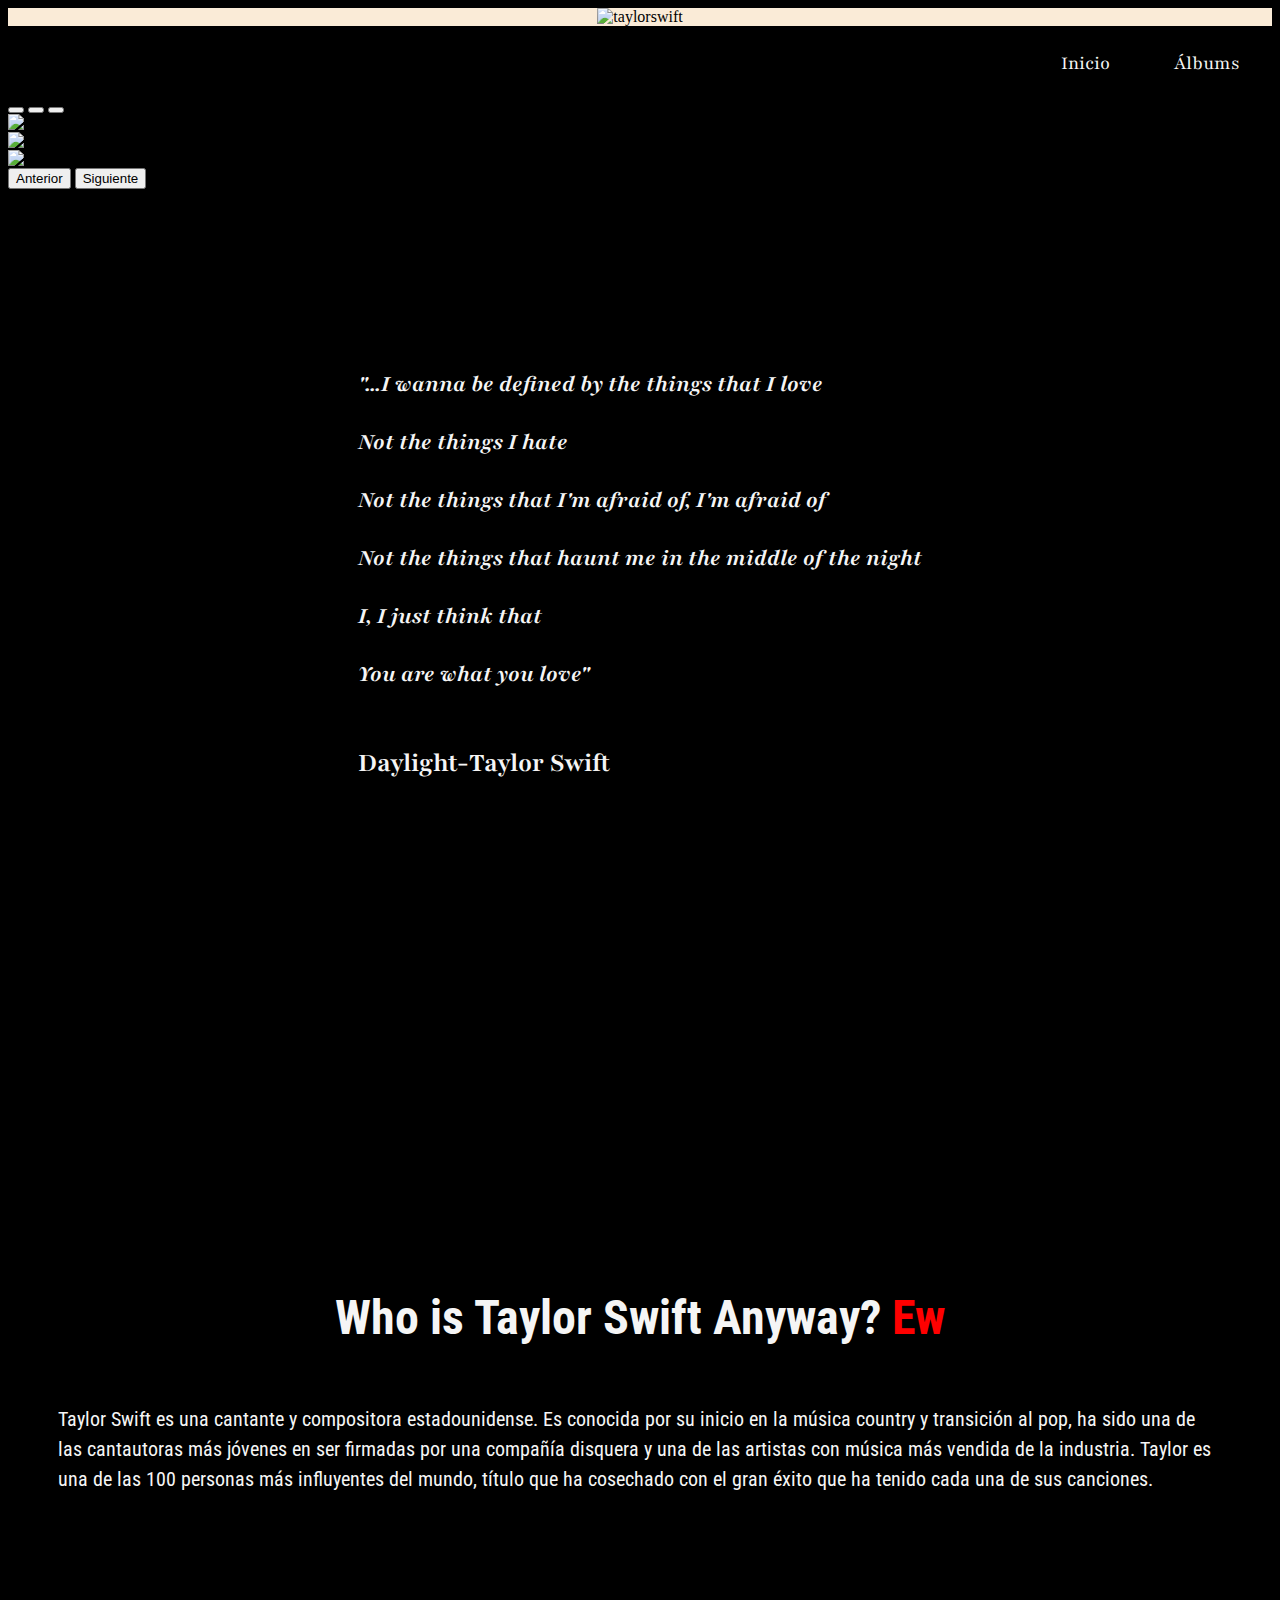
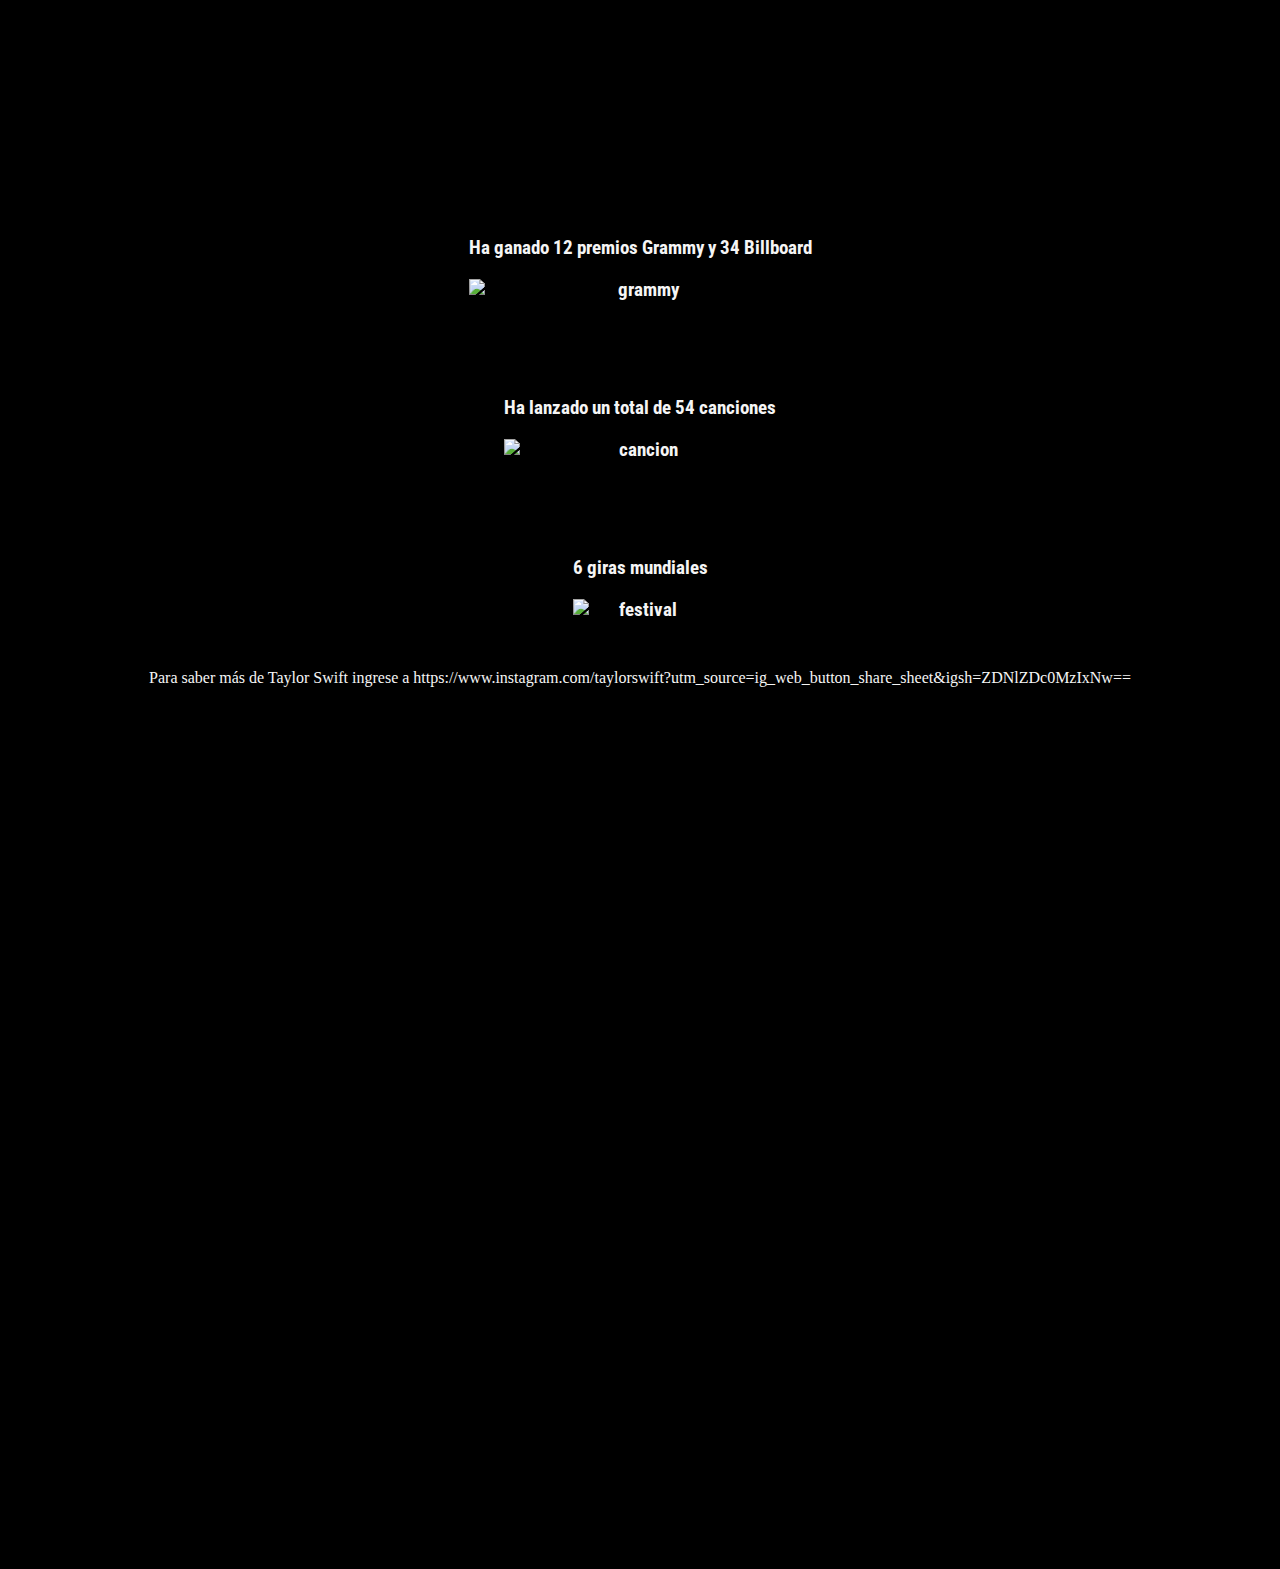
==== index.html @ cd856719 "Add files via upload" ====
<!DOCTYPE html>
<html lang="en">

<head>
  <meta charset="UTF-8">
  <meta name="viewport" content="width=device-width, initial-scale=1.0">
  <link rel="stylesheet" href="style.css">
  <link href="https://cdn.jsdelivr.net/npm/bootstrap@5.0.2/dist/css/bootstrap.min.css" rel="stylesheet"
    integrity="sha384-EVSTQN3/azprG1Anm3QDgpJLIm9Nao0Yz1ztcQTwFspd3yD65VohhpuuCOmLASjC" crossorigin="anonymous">
  <title>Document</title>
</head>

<body>
  <header>
    <div style="text-align: center;" class="c"> <!-- Los elementos dentro del div se centraron -->
      <img src="./imagenes/Taylor-Swift-Logo-20230.png" alt="taylorswift" width="30%">
      <!-- Se insertó una imagen para el encabezado -->
    </div>
  </header>
  <div class="b"> <!-- Barra de navegación -->
    <nav> <!-- Barra de navegación -->
      <div class="index"> <!-- índice -->
        <ul class="indexdos">
          <!-- Se agregó una clase con la finalidad de darle un estilo a los elementos dentro de ella -->
          <li><a href="index.html">Inicio</a></li>
          <li><a href="albumsts.html">Álbums</a></li>
        </ul>
      </div>
    </nav>
    <main> <!-- Aquí no hay nada, solo es para rellenar la página -->
      <div class="a container">
        <h1> </h1>
      </div>
      <div id="carouselExampleIndicators" class="carousel slide" data-bs-ride="carousel">
        <!-- Se insertó el código de un carrusel de imágenes directamente de boostra -->
        <div class="carousel-indicators">
          <button type="button" data-bs-target="#carouselExampleIndicators" data-bs-slide-to="0" class="active"
            aria-current="true" aria-label="Slide 1"></button>
          <button type="button" data-bs-target="#carouselExampleIndicators" data-bs-slide-to="1"
            aria-label="Slide 2"></button>
          <button type="button" data-bs-target="#carouselExampleIndicators" data-bs-slide-to="2"
            aria-label="Slide 3"></button>
        </div>
        <div class="carousel-inner"> <!-- Aquí empizan las imágenes -->
          <div class="carousel-item active">
            <img src="./imagenes/tay1.jpg" class="d-block w-100" alt="tay1">
          </div>
          <div class="carousel-item">
            <img src="./imagenes/tay2.jpg" class="d-block w-100" alt="tay2">
          </div>
          <div class="carousel-item">
            <img src="./imagenes/tay3.jpg" class="d-block w-100" alt="tay3">
          </div>
        </div>
        <button class="carousel-control-prev" type="button" data-bs-target="#carouselExampleIndicators"
          data-bs-slide="prev">
          <span class="carousel-control-prev-icon" aria-hidden="true"></span>
          <span class="visually-hidden">Anterior</span>
        </button>
        <button class="carousel-control-next" type="button" data-bs-target="#carouselExampleIndicators"
          data-bs-slide="next">
          <span class="carousel-control-next-icon" aria-hidden="true"></span>
          <span class="visually-hidden">Siguiente</span>
        </button>
      </div>
      <div></div>
      <div class="container-fluid p-0"> <!-- El div funciona para hacer una grilla -->
        <div class="row">
          <div class="col-6 p-0">
            <div class="alpha"> <!-- En este espacio se hace otro div para un mensaje inicial -->
              <div class="backgroundlover"></div>
              <h2>
                "...I wanna be defined by the things that I love
                <br><br>
                Not the things I hate
                <br><br>
                Not the things that I'm afraid of, I'm afraid of
                <br><br>
                Not the things that haunt me in the middle of the night
                <br><br>
                I, I just think that
                <br><br>
                You are what you love"
                <br><br>
                <div class="daylight">
                  <h3>Daylight-Taylor Swift<h3>
                </div>
              </h2>
            </div>
          </div>
          <div class="col-6 p-0">
            <div class="alpha">
              <div class="tittle">
                <h3>Who is Taylor Swift Anyway? <span style="color: red;">Ew</span></h3>
                <p>
                  Taylor Swift es una cantante y compositora estadounidense. Es conocida por su inicio en la música country
                  y transición al pop, ha sido una de las cantautoras más jóvenes en ser firmadas por una compañía disquera
                  y una de las artistas con música más vendida de la industria. Taylor es una de las 100 personas más
                  influyentes del mundo, título que ha cosechado con el gran éxito que ha tenido cada una de sus canciones.
                </p>
              </div>
            </div>
          </div>
        </div>
        <div class="row">
          <div class="col-4">
            <h3>
              Ha ganado 12 premios Grammy y 34 Billboard
              <img src="./imagenes/tocadiscos.png" alt="grammy">
            </h3>
          </div>
          <div class="col-4">
            <h3>
              Ha lanzado un total de 54 canciones
              <img src="./imagenes/cancion-de-amor.png" alt="cancion">
            </h3>
          </div>
          <div class="col-4">
            <h3>
              6 giras mundiales
              <img src="./imagenes/festival.png" alt="festival">
            </h3>
          </div>
        </div>
      </div>
    </main>
  </div>
  <footer>Para saber más de Taylor Swift ingrese a <a href="https://www.instagram.com/taylorswift?utm_source=ig_web_button_share_sheet&igsh=ZDNlZDc0MzIxNw==">https://www.instagram.com/taylorswift?utm_source=ig_web_button_share_sheet&igsh=ZDNlZDc0MzIxNw==</a></footer> <!-- Pie de página -->
  <script src="https://cdn.jsdelivr.net/npm/bootstrap@5.3.0-alpha1/dist/js/bootstrap.bundle.min.js"
    integrity="sha384-w76AqPfDkMBDXo30jS1Sgez6pr3x5MlQ1ZAGC+nuZB+EYdgRZgiwxhTBTkF7CXvN"
    crossorigin="anonymous"></script>
</body>

</html>
---- style.css ----
@import url('https://fonts.googleapis.com/css2?family=Playfair:ital,opsz,wght@0,5..1200,300..900;1,5..1200,300..900&display=swap'); /* Se importa una fuente de google */
@import url('https://fonts.googleapis.com/css2?family=Open+Sans:ital,wght@0,300..800;1,300..800&display=swap');
@import url('https://fonts.googleapis.com/css2?family=Roboto+Condensed:ital,wght@0,100..900;1,100..900&display=swap');

main{
    flex: 1;
}

html, body{
   height: 100%; 
   flex-direction: column;
}

ul{ /* Se da formato a loes elementos dentro de la lista */
    display: flex;
    flex-direction: row; /* Ordena los elementos uno a lado de otro de forma horizontal */
    justify-content: right;
    color: white; /* Color de fuente */
    list-style: none; /* Se quitan las viñetas circulares con el 'none' */
    font-family: "Playfair", serif; /* Se implementa la fuenta importada de google */
    font-size: 20px; /* Se define el tamaño de letra */
    a{ /* Personalización de los estilos para los links (AQUÍ SE QUITA EL SUBRAYADO, siempre revisar que caja está dentro de cual, si no no queda) */
        text-decoration: none; /* AQUÍ SE QUITA EL SUBRAYADO */
        color:whitesmoke; /* Color de fuente */
    }
}

.indexdos{ /* Es una clase de ul, me ayudó a dar el formato de color cuando el ratón se posiciona sobre el link */
    a:hover{ /* Acciones de cuando el ratón se posiciona sobre el link */
        color: palevioletred;
    }
    li{ /* Se define la separación o margen entre los elementos */
        margin: 0 2rem; /* Hay un espacio de margin-left y margin-right de 2rem, margin-top y margin-bottom de 0 */
        margin-top: 5px;
    }
}


.b{ /* Puso el color negro de fondo para el div b o la barra de navegación */
    background-color: black;
}

.a{/* Esta parte me ayuda a dar continuidad a la pantalla y que no se vea un espacio blanco :( */
    height: 1px;
    color: whitesmoke;
    display: flex;
}

.c{/* Da al encabezado un color beige */
    background-color: antiquewhite;
}

header{/* Pone la parte de header en negro */
    background-color: black;
    width: 100%;
}

body{
    background-color: black;
}

.alpha{
    height: 50rem;  
    display: flex;
    flex-direction: column;
    justify-content: center;
    align-items: center;
    font-family: "Playfair", serif ;
    position: relative;
    overflow: hidden;
    background-color: black;
    h2{
        color: whitesmoke;
        font-style: oblique
    }
    z-index: 2;
}

.daylight{
       font-style: normal; 
       z-index: 2;
}

.backgroundlover{
    background-image: url(./imagenes/erasloverback.jpg);
    width: 100%;
    background-position: center;
    background-size: cover;
    width: 50rem;
    height: 40rem;
    border-radius: 90px;
    position: absolute;
    z-index: -1;
    opacity: 0.6;
}

.tittle{
    font-family: "Roboto Condensed", sans-serif;
    font-size: 20px;
    line-height: 1.5;
    background-color: black;
    margin-left: 0px;
    margin-right:0x;
    height: auto;
    p{
        color: whitesmoke;
        font-size: 20px;
        margin: 50px;
    }
    h3{
        text-align: center;
        justify-content: center;
        color: whitesmoke;
        font-size: 3rem;
    }
}

.col-5{
    display: flex;
    justify-content: center;
    align-items: center;
    padding: 0;
    height: auto;
}

.col-4{
    display: flex;
    justify-content: center;
    align-items: center;
    text-align: center;
    height: auto;
    width: auto;
    background-color: black;
    font-family: "Roboto Condensed", sans-serif;
    h3{
        margin: 3rem;
        color:whitesmoke
    }
    img{
        display: block;
        margin: 0 auto;
        height: auto;
        margin-top: 20px;
    }
}

footer{
    background-color: black;
    color: whitesmoke;
    text-align: center;
    a{
        text-decoration: none;
        color: whitesmoke;
    }
    a:hover{
        color: pink;
    }
    height: 100%;
}
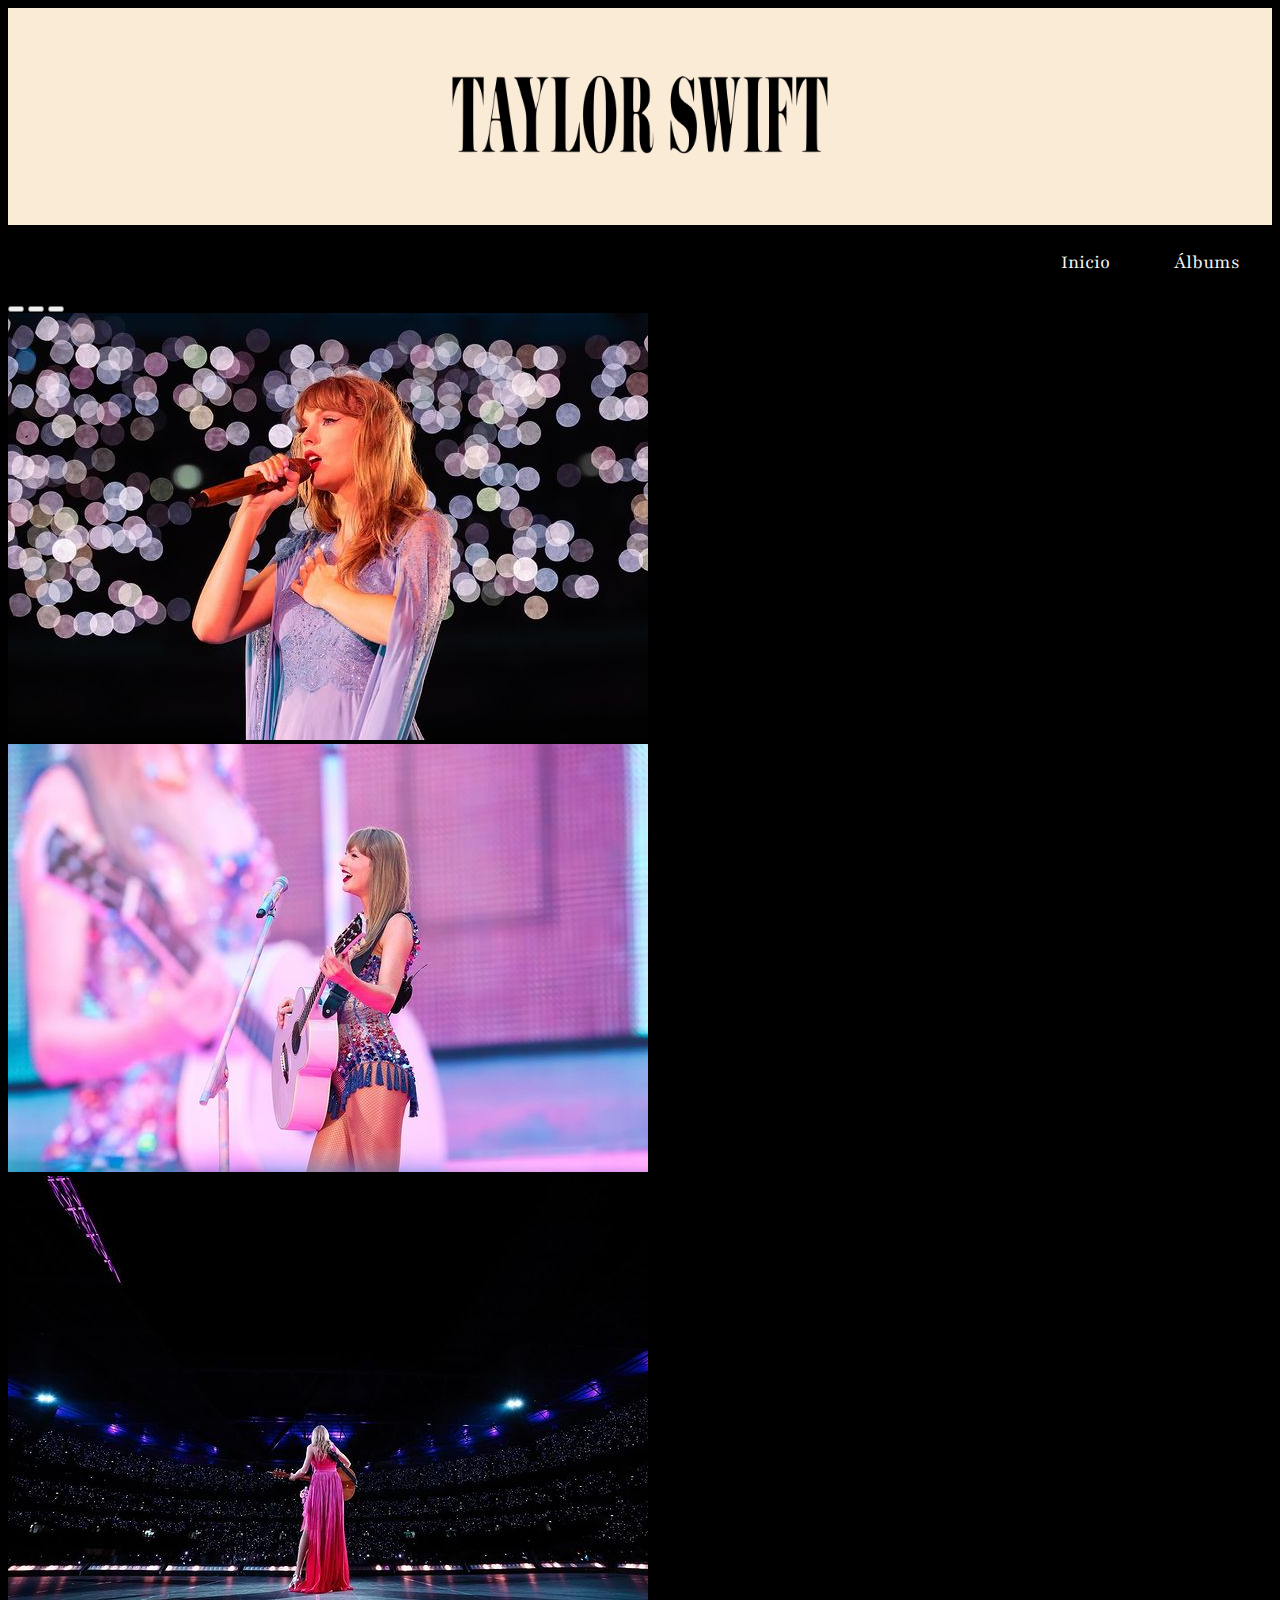
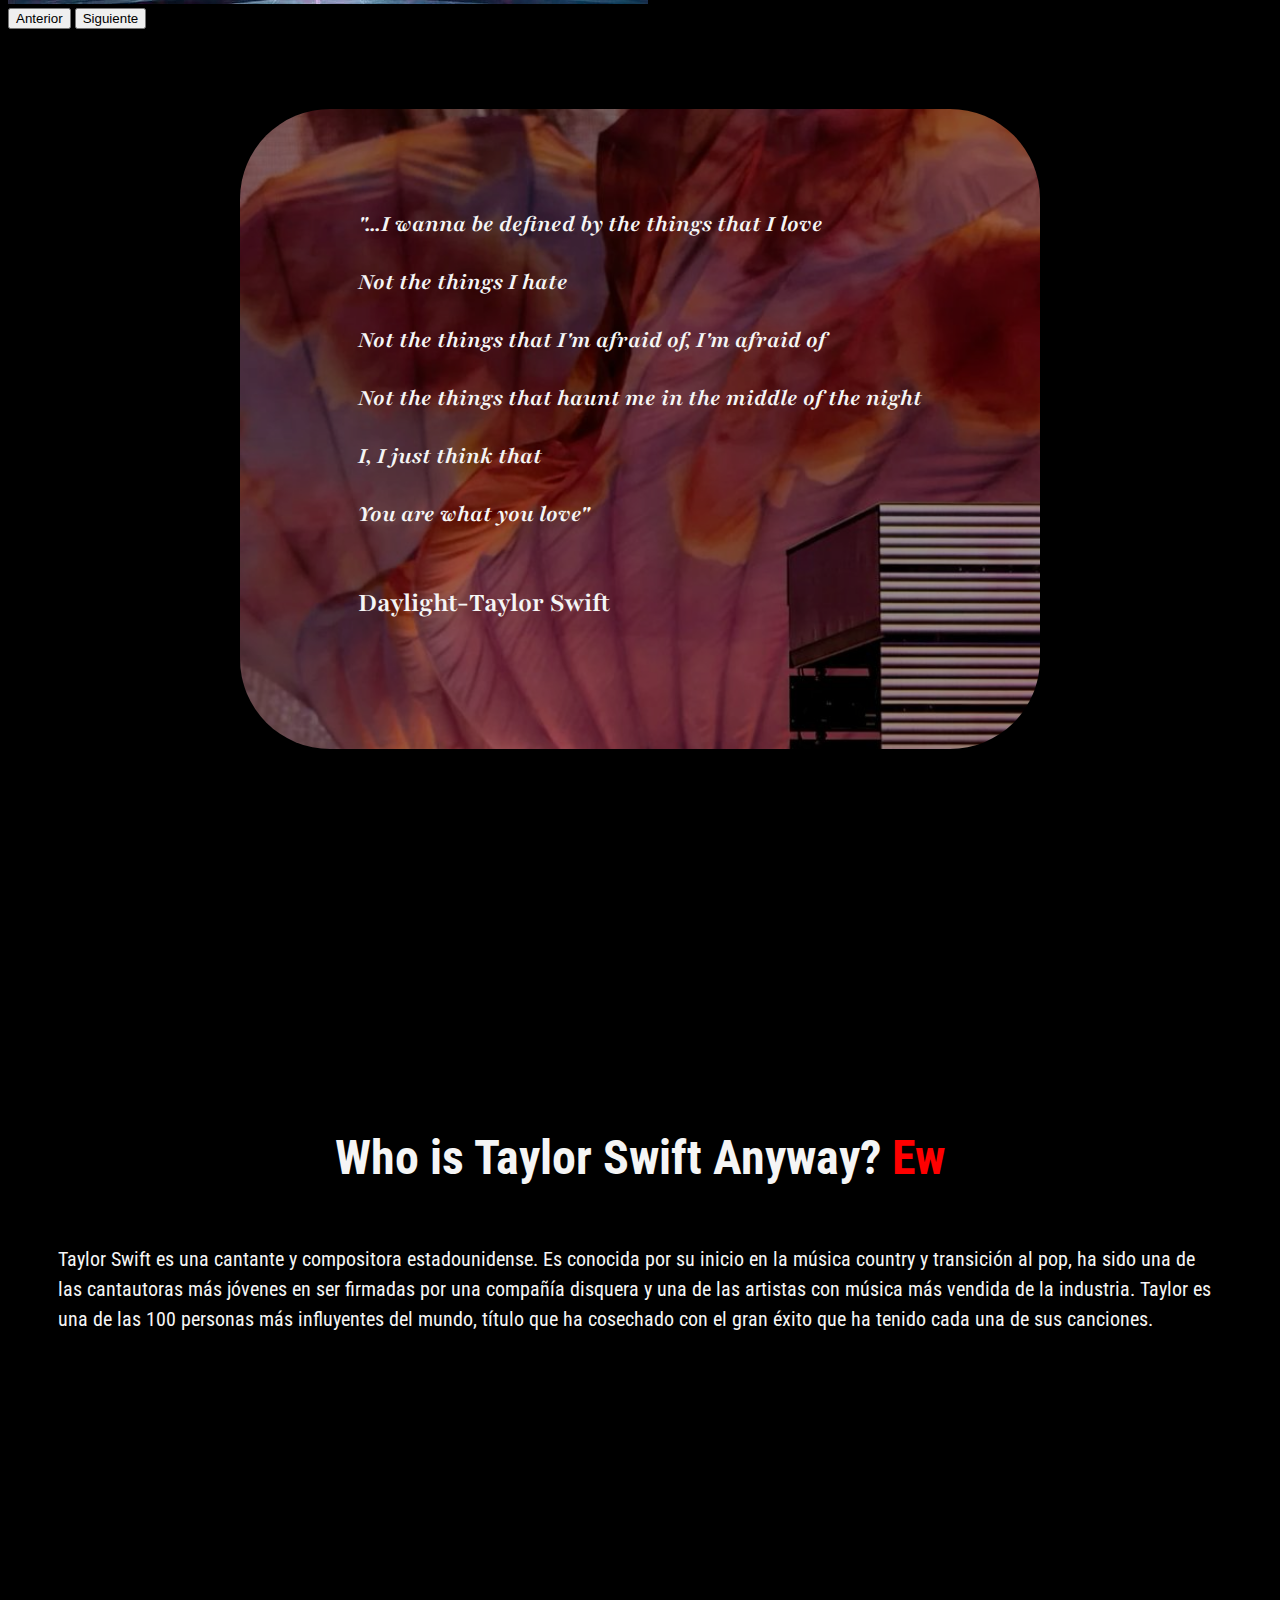
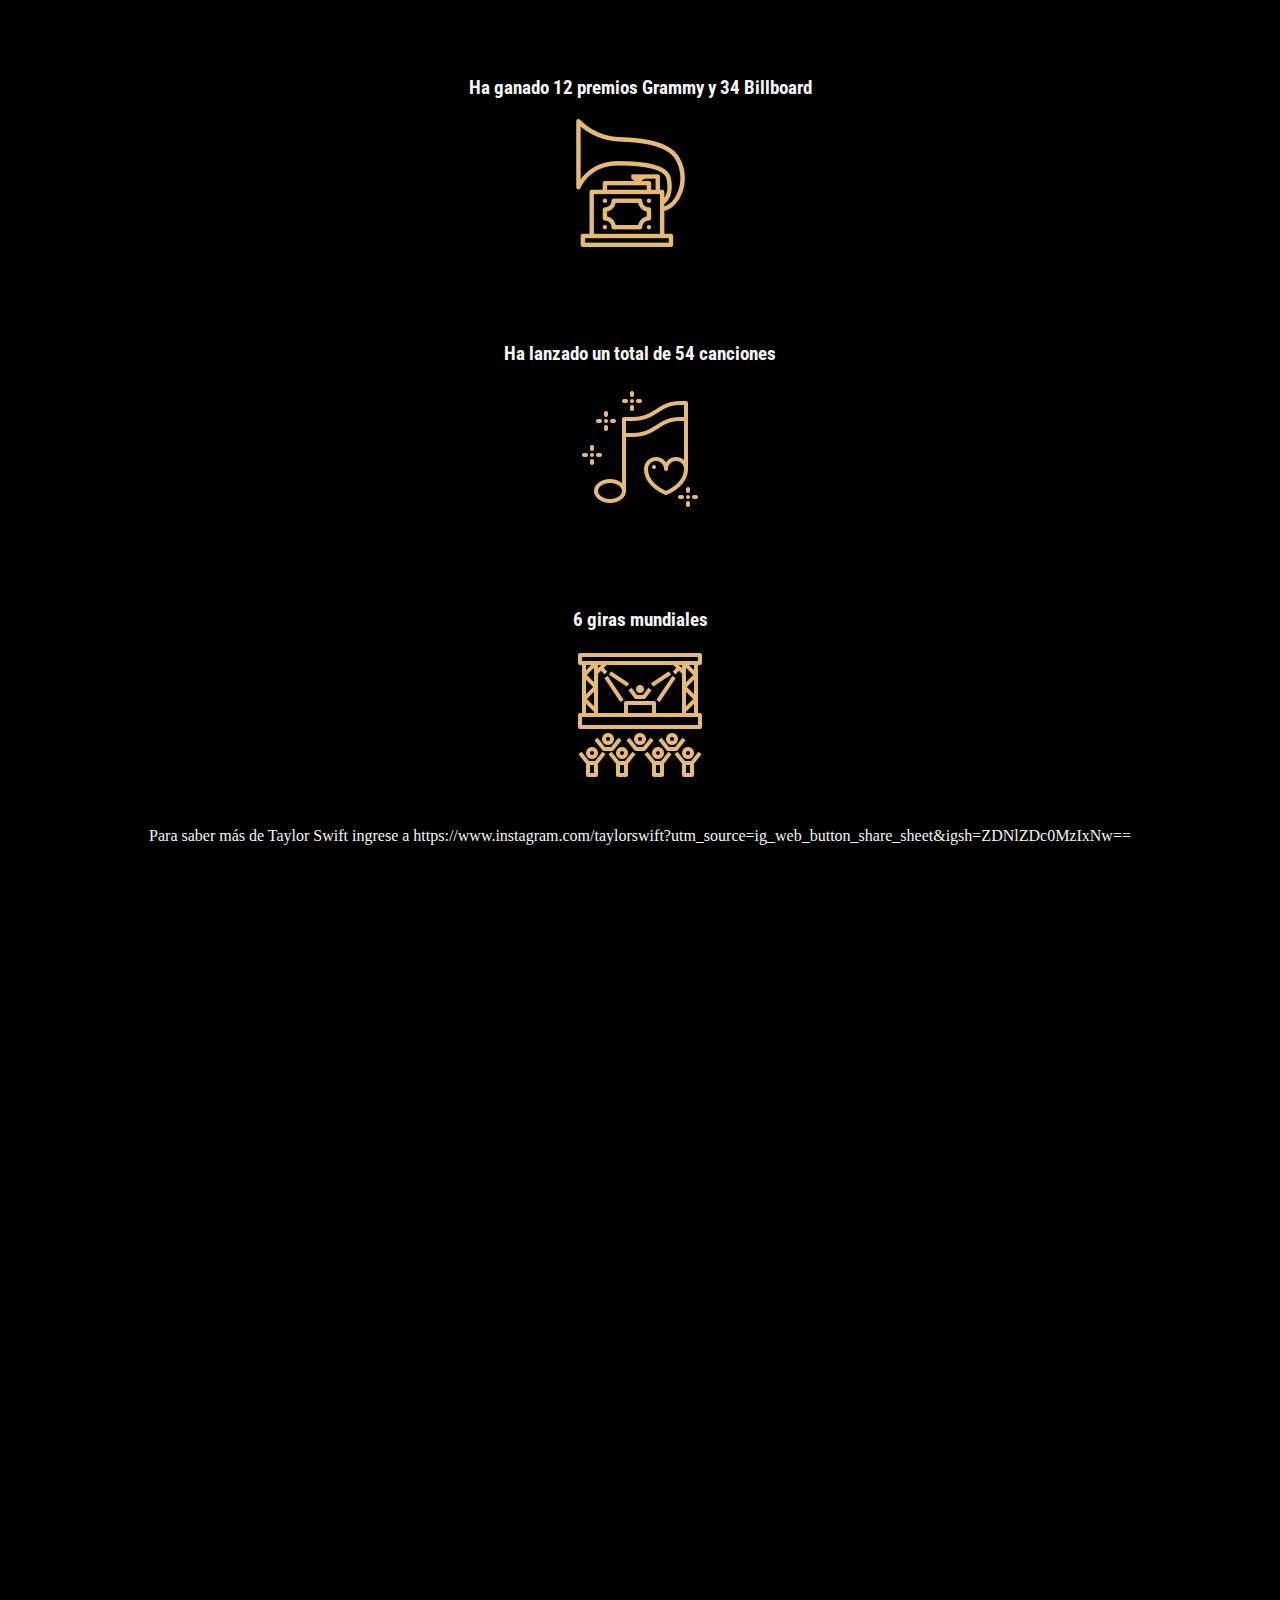
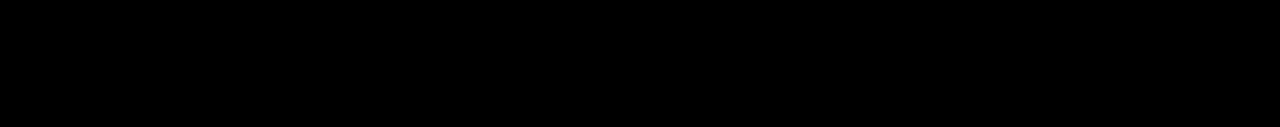
==== commit 29d047db: "Update index.html" ====
--- a/index.html
+++ b/index.html
@@ -13,7 +13,7 @@
 <body>
   <header>
     <div style="text-align: center;" class="c"> <!-- Los elementos dentro del div se centraron -->
-      <img src="./imagenes/Taylor-Swift-Logo-20230.png" alt="taylorswift" width="30%">
+      <img src="/imagenes/Taylor-Swift-Logo-20230.png" alt="taylorswift" width="30%">
       <!-- Se insertó una imagen para el encabezado -->
     </div>
   </header>
@@ -131,4 +131,4 @@
     crossorigin="anonymous"></script>
 </body>
 
-</html>+</html>
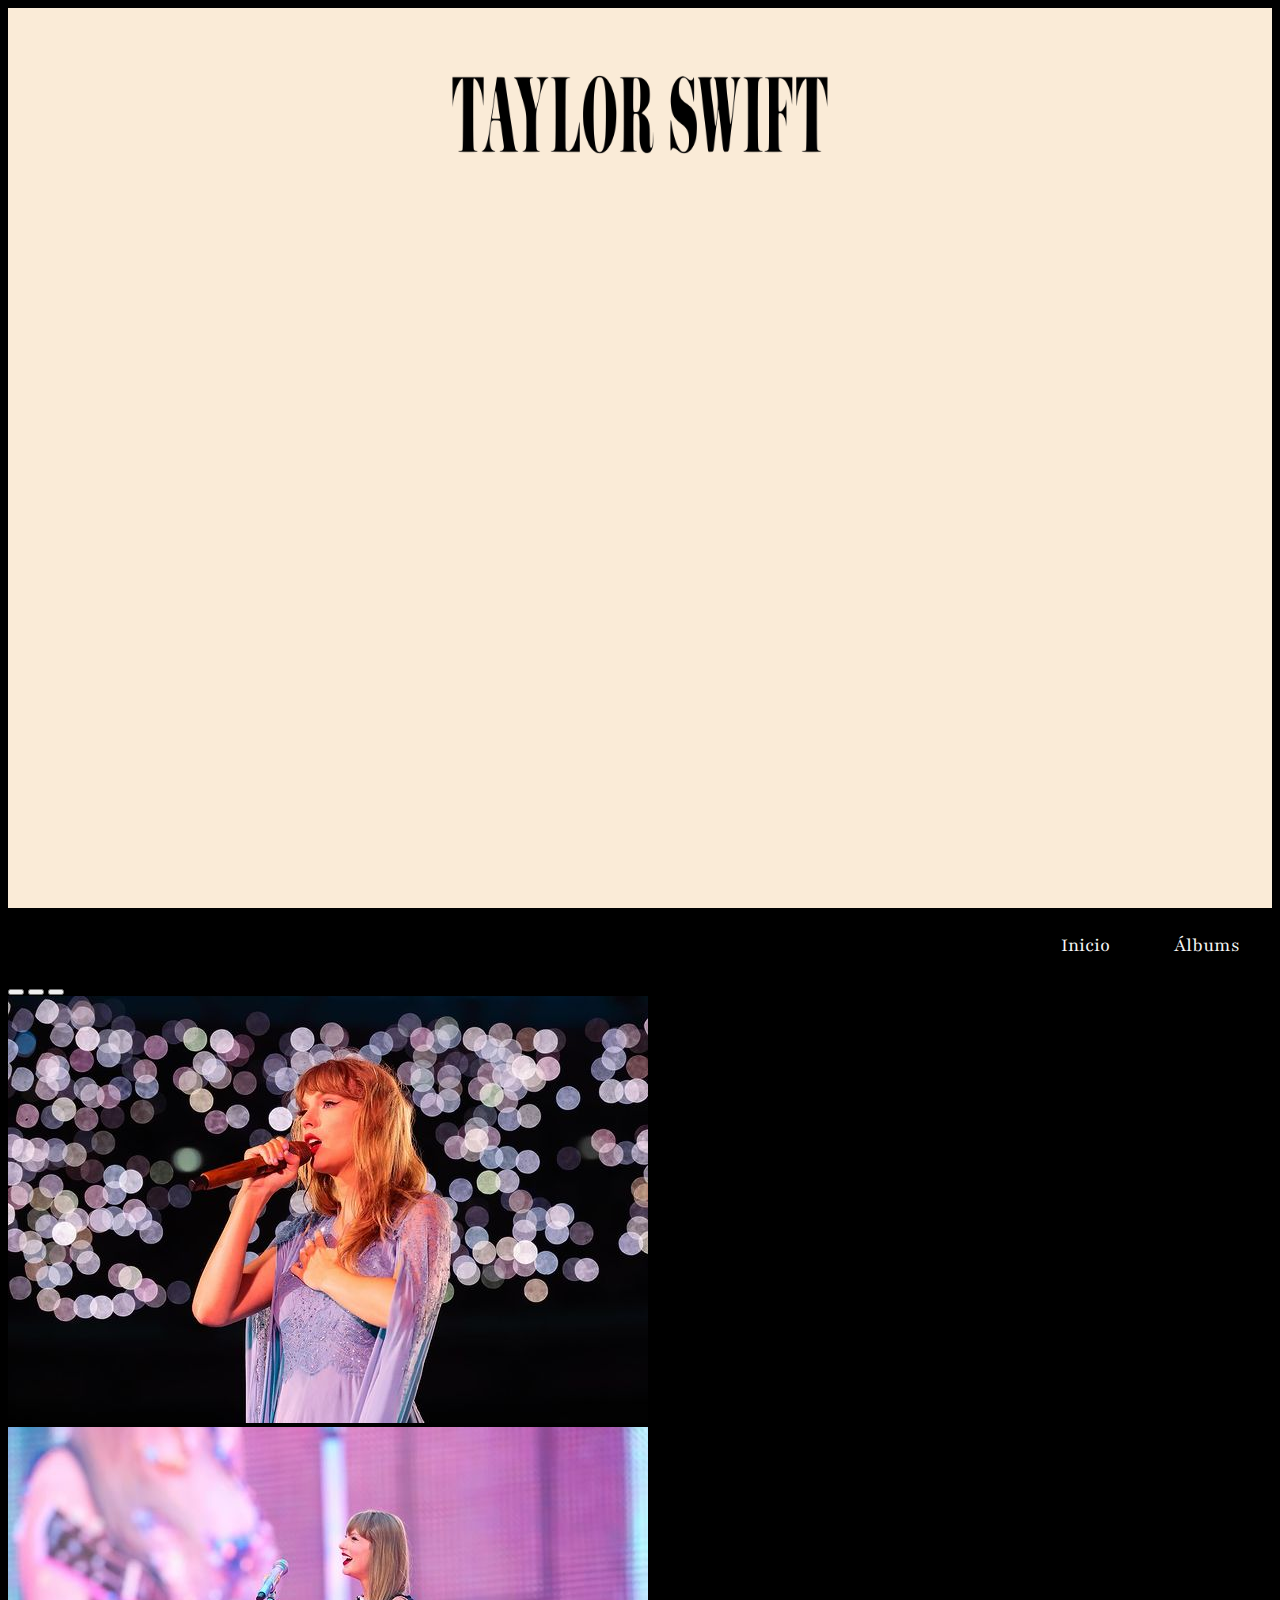
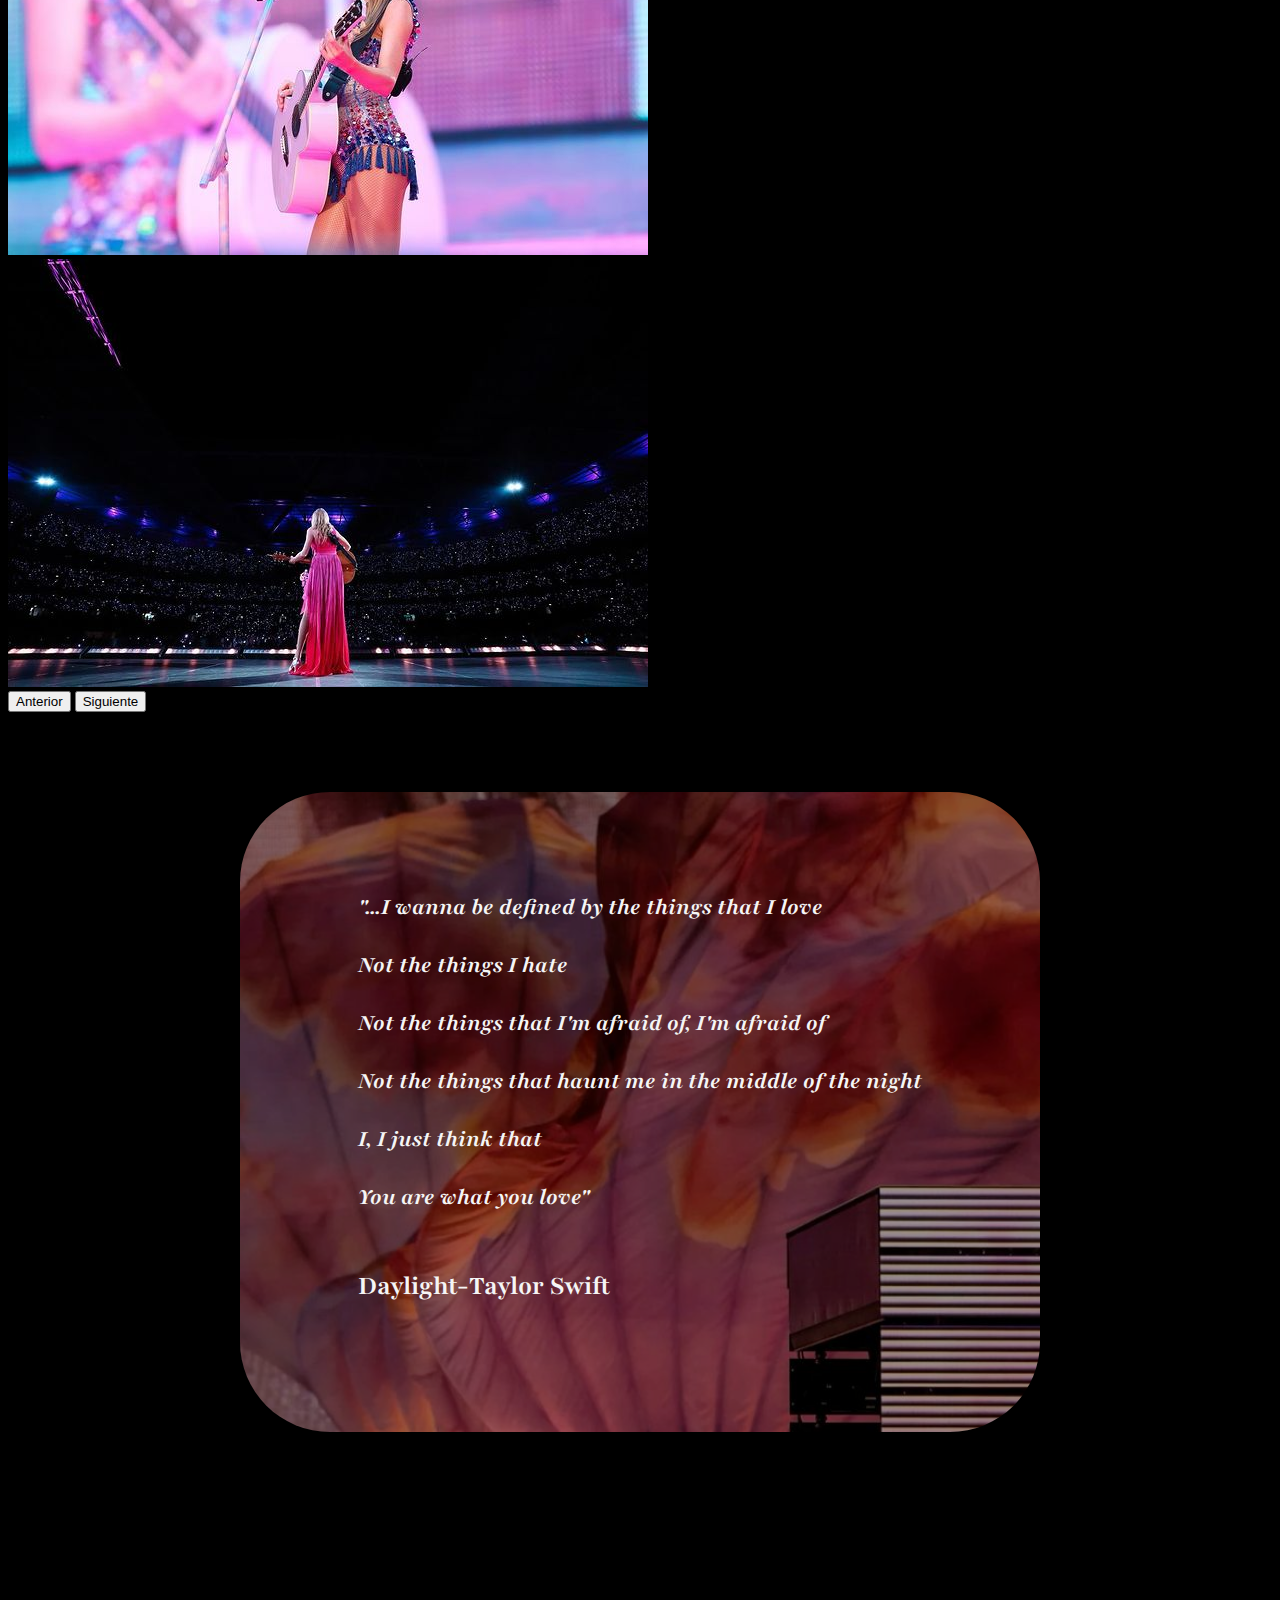
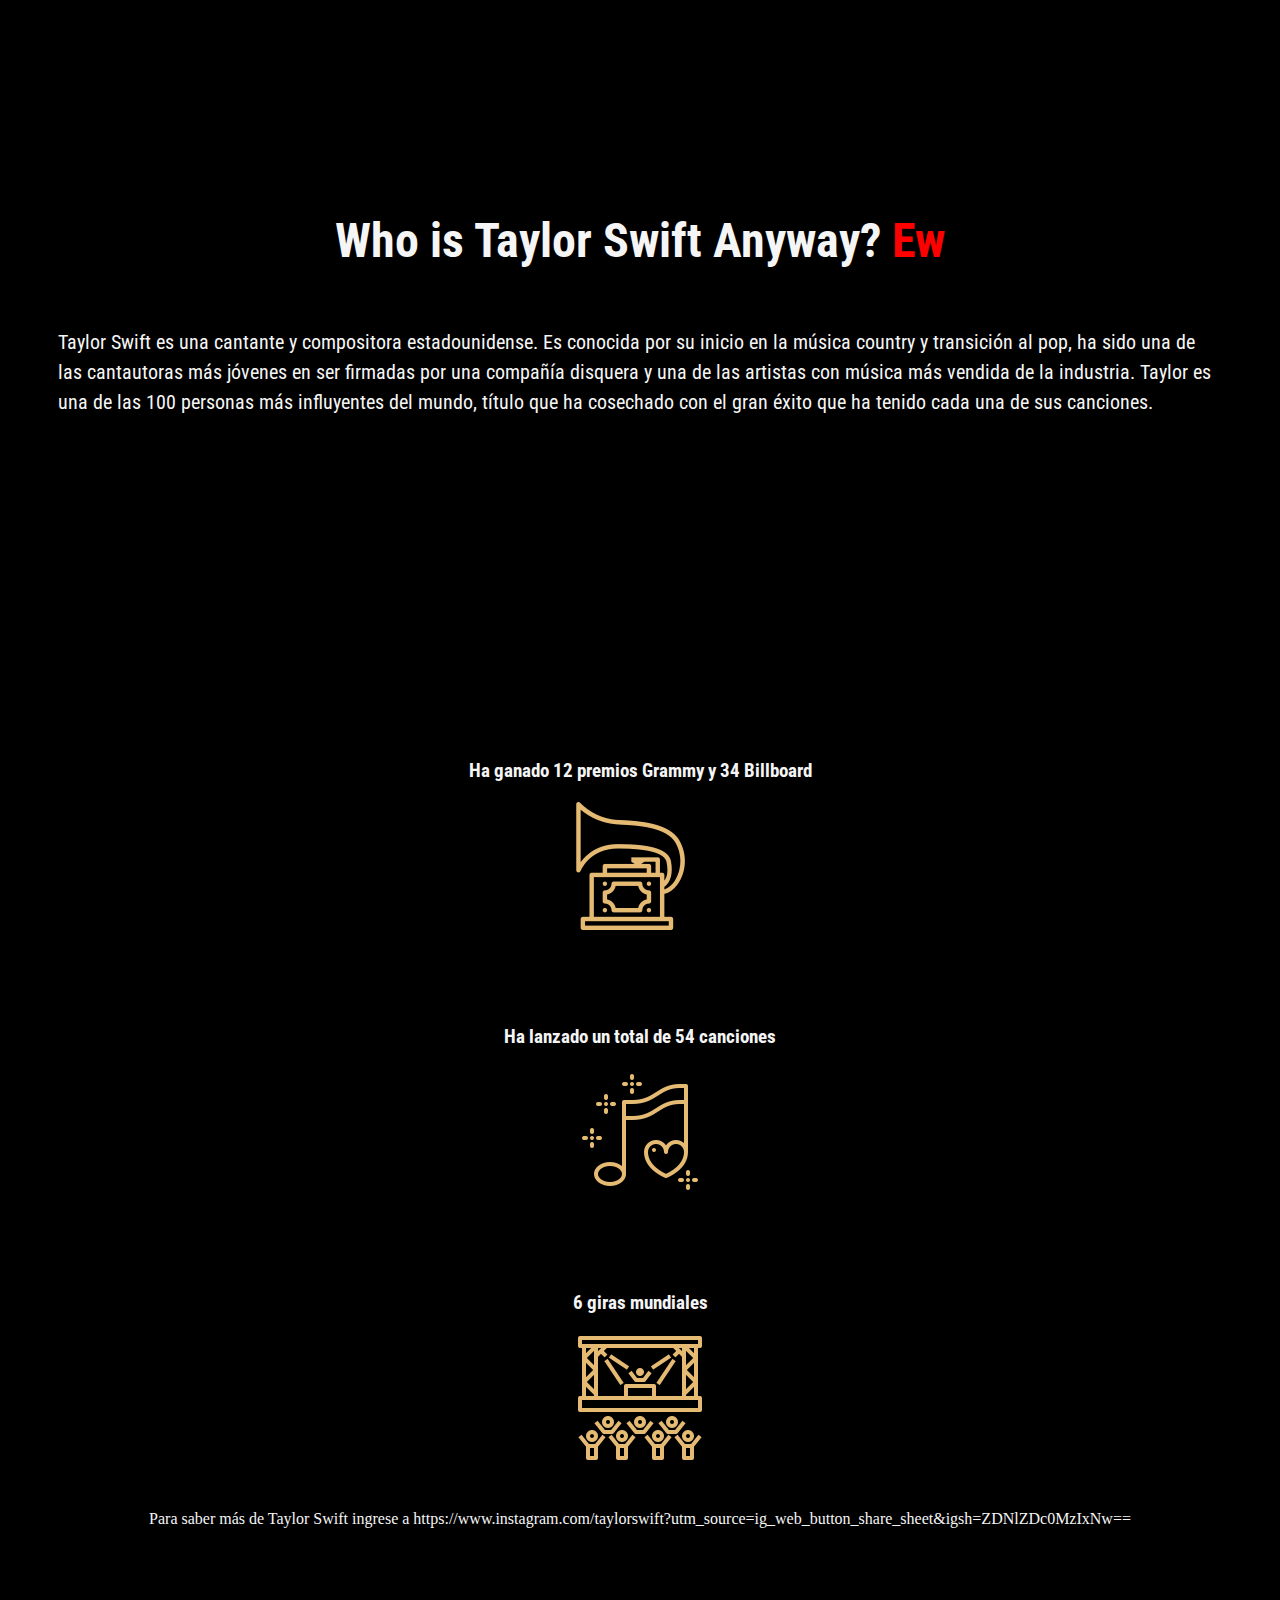
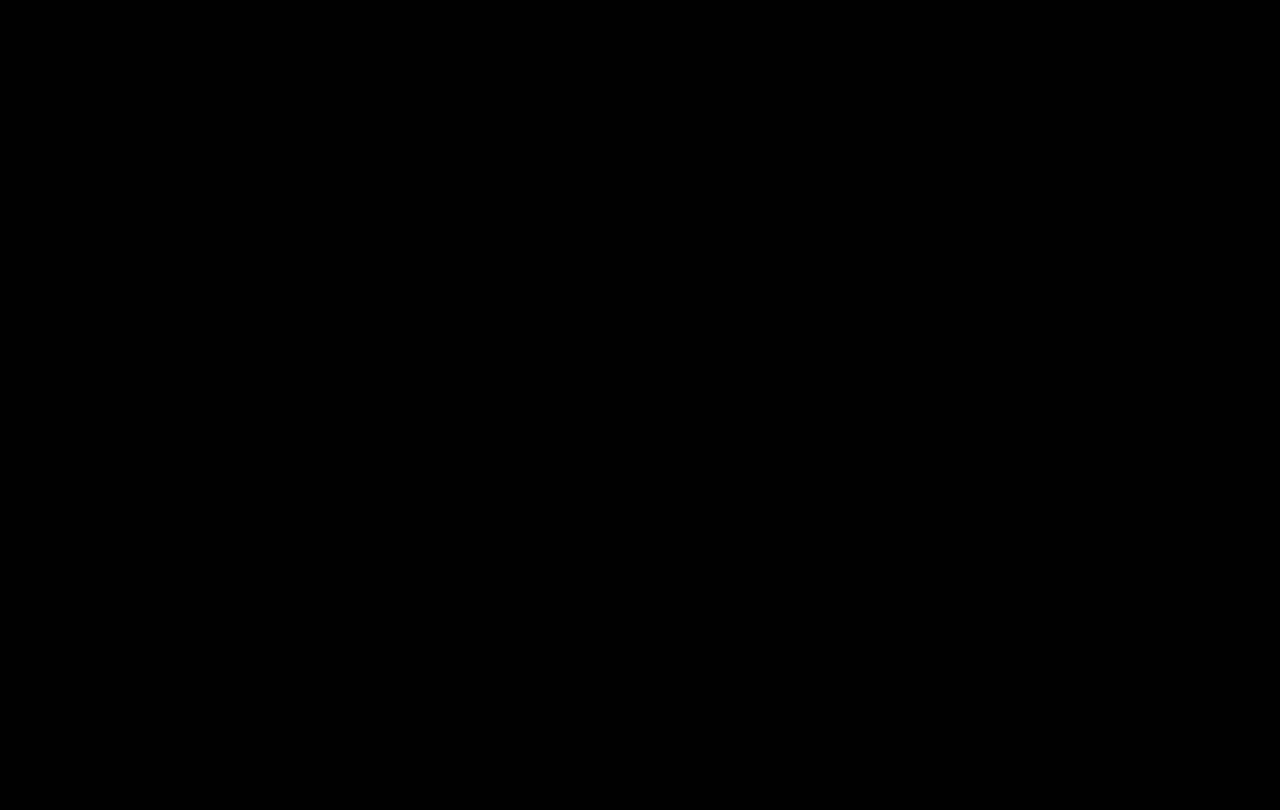
==== commit 2bae4c17: "Update index.html" ====
--- a/index.html
+++ b/index.html
@@ -12,7 +12,7 @@
 
 <body>
   <header>
-    <div style="text-align: center;" class="c"> <!-- Los elementos dentro del div se centraron -->
+    <div style="text-align: center; width: 100%; height: 100vh;" class="c"> <!-- Los elementos dentro del div se centraron -->
       <img src="/imagenes/Taylor-Swift-Logo-20230.png" alt="taylorswift" width="30%">
       <!-- Se insertó una imagen para el encabezado -->
     </div>
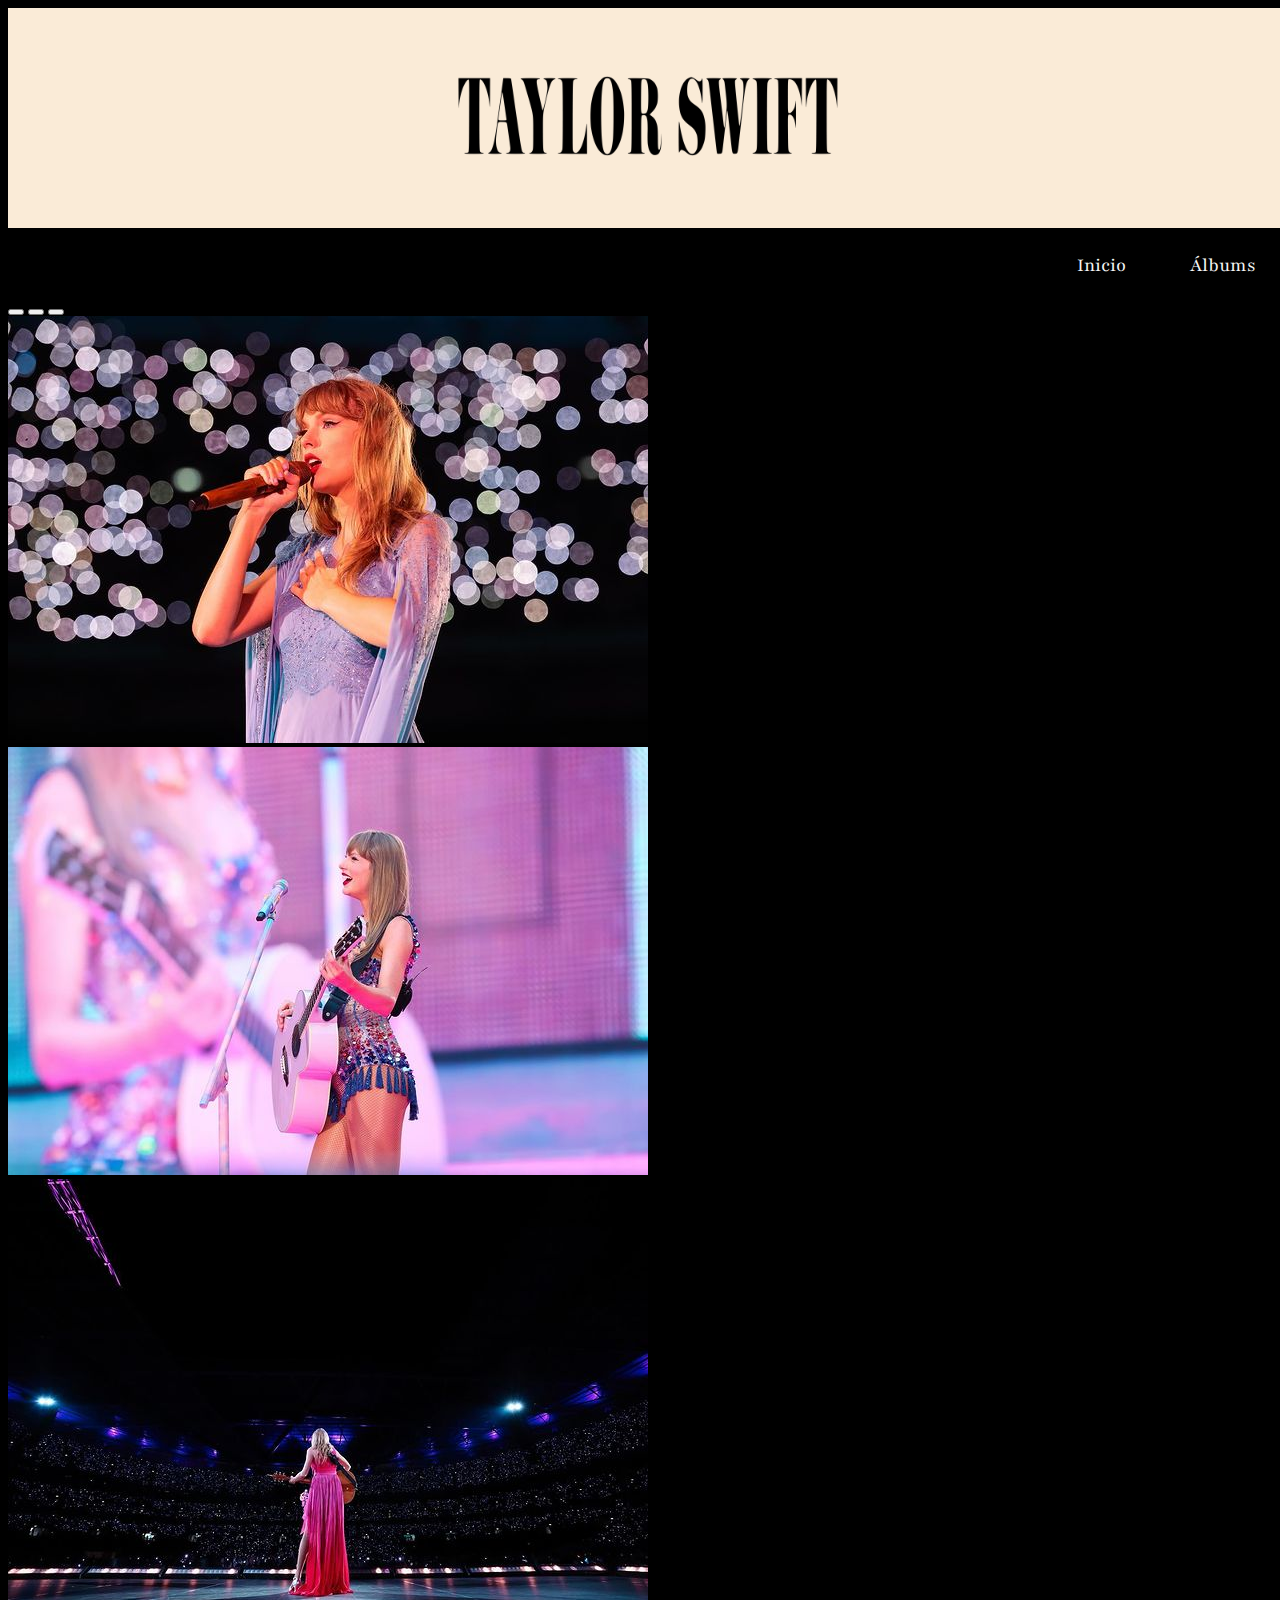
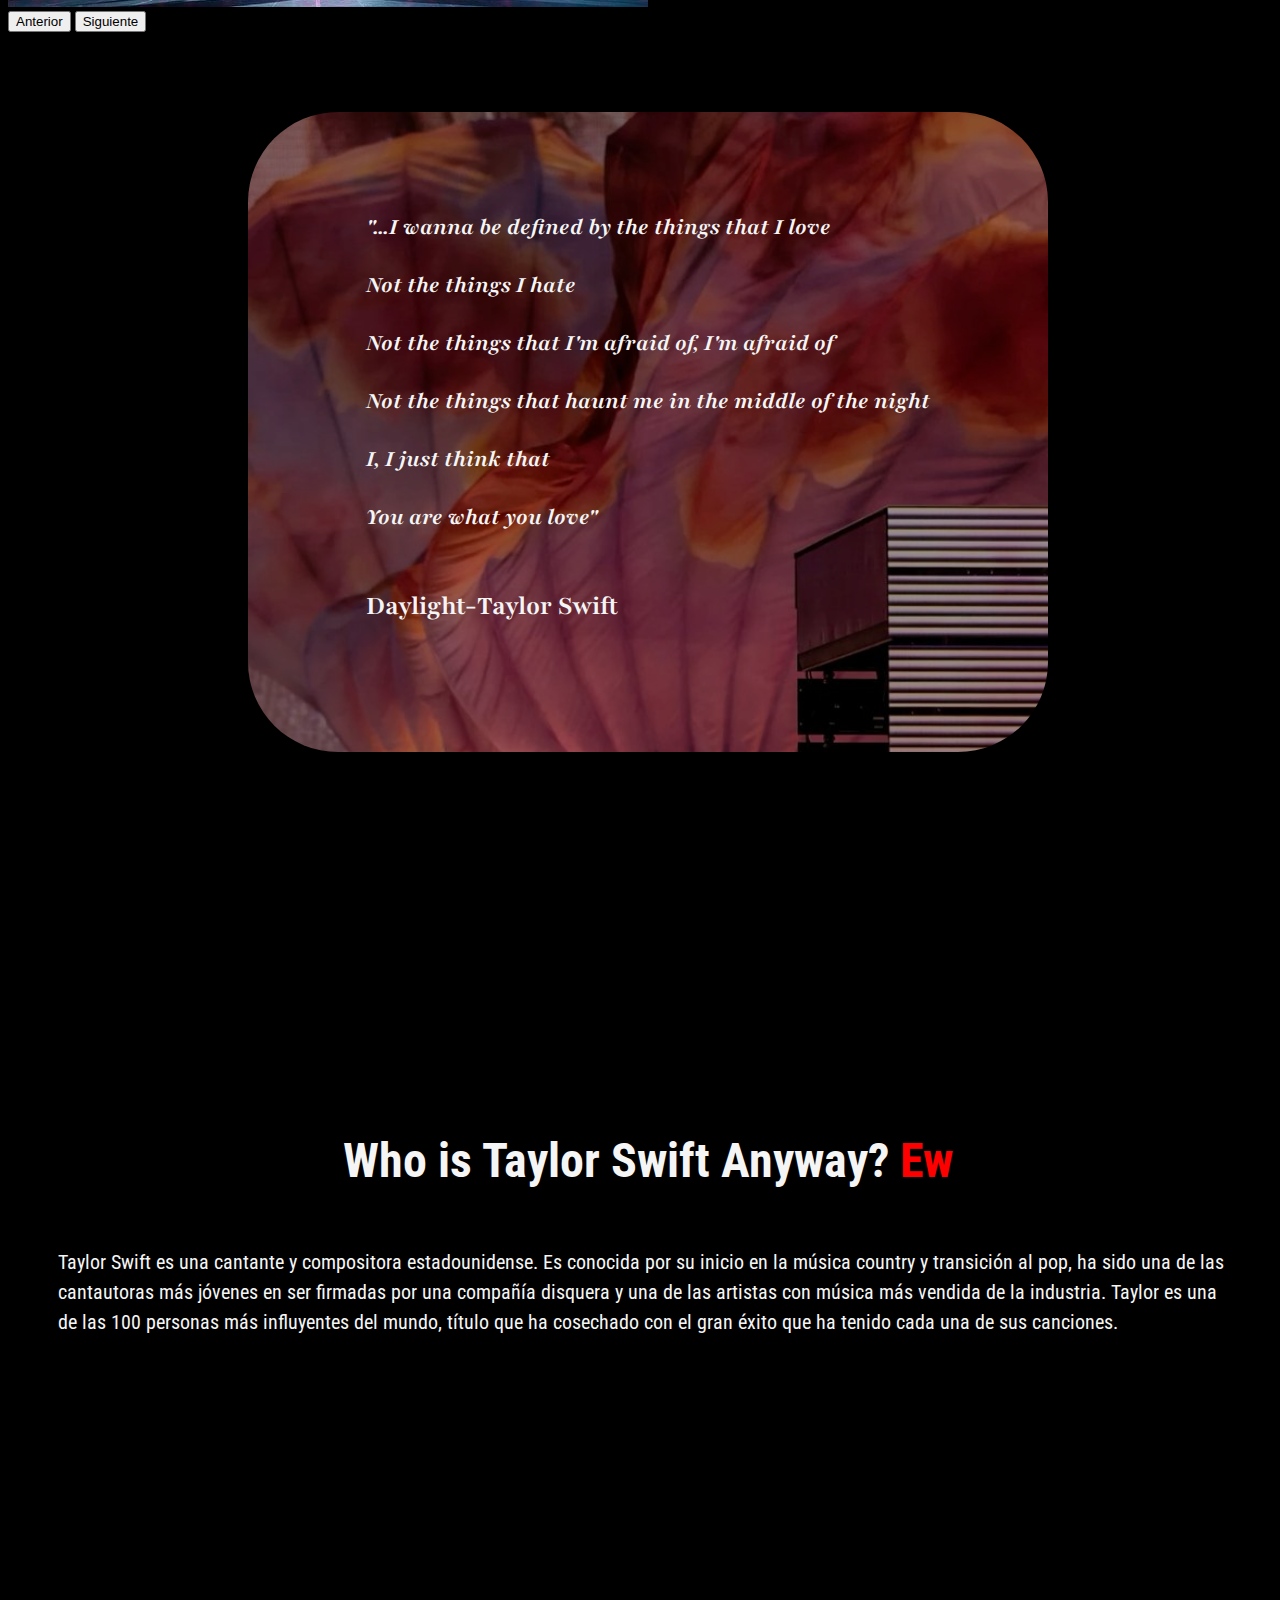
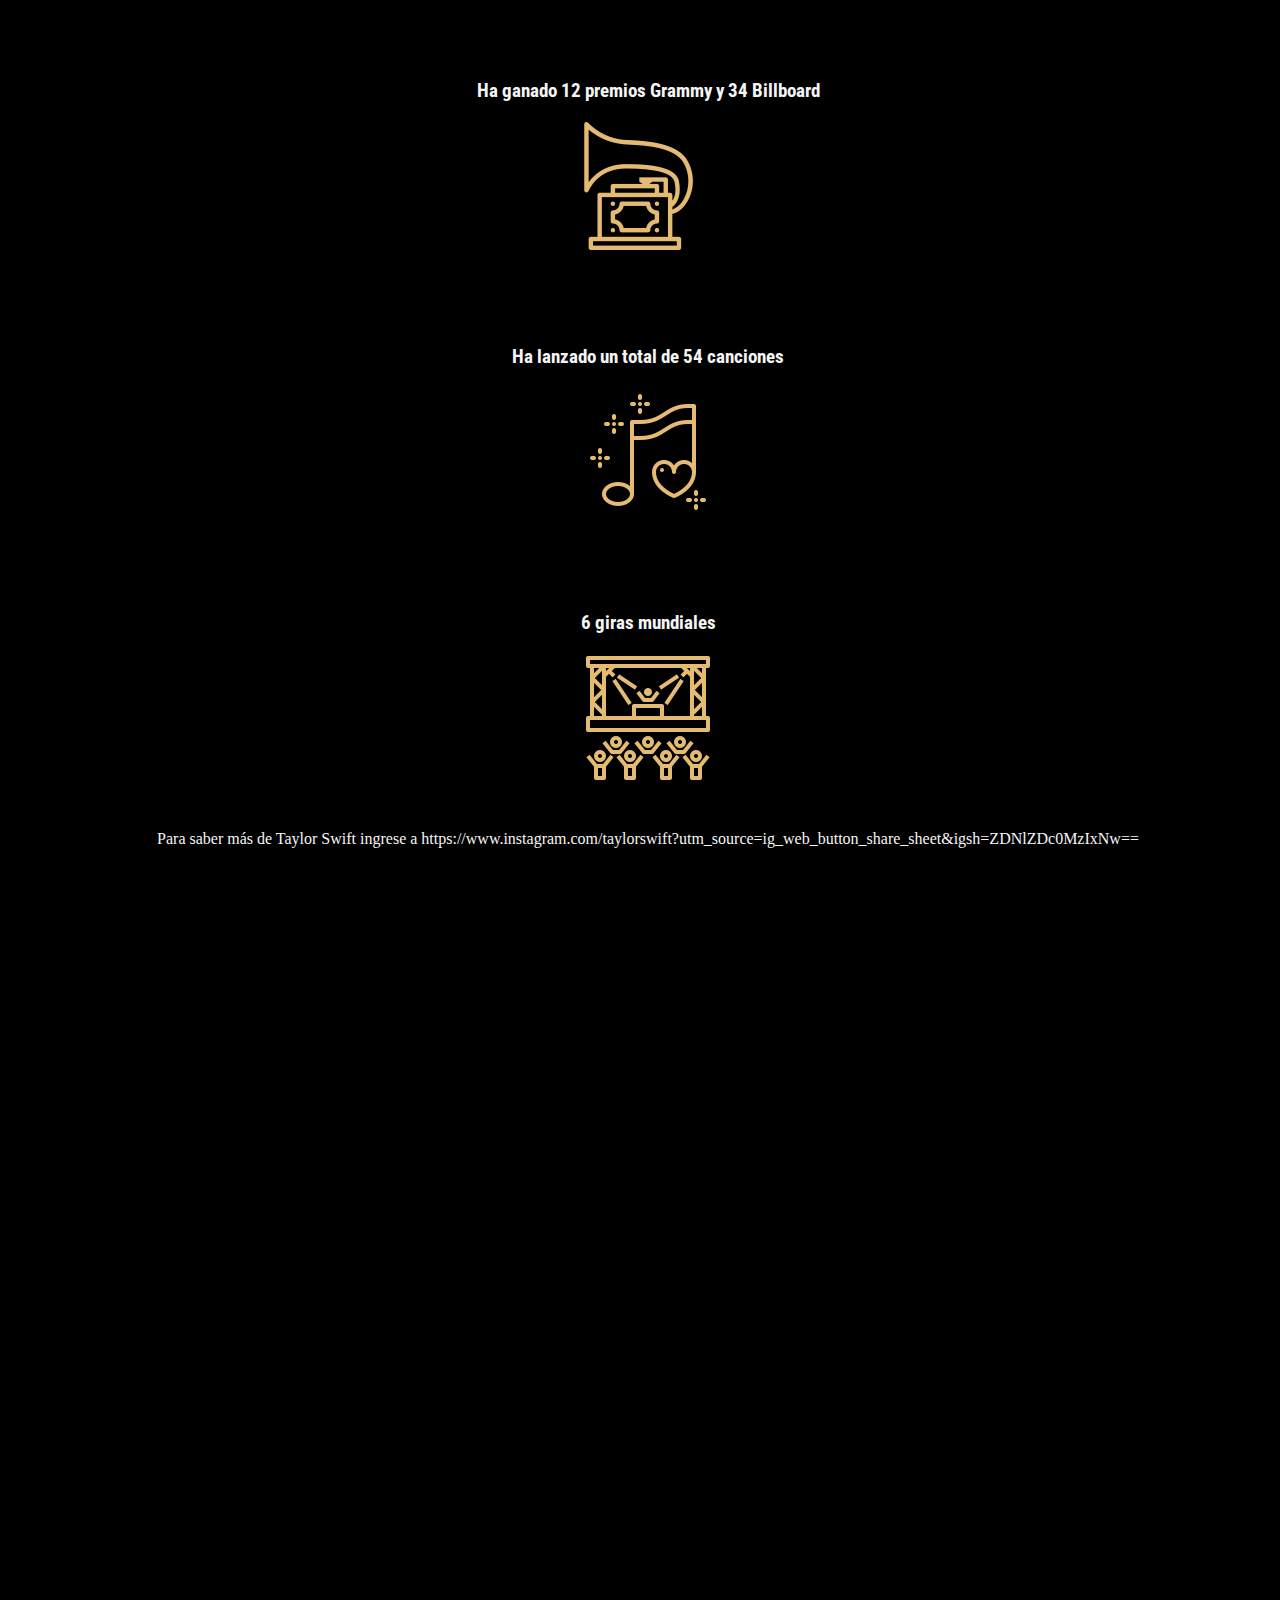
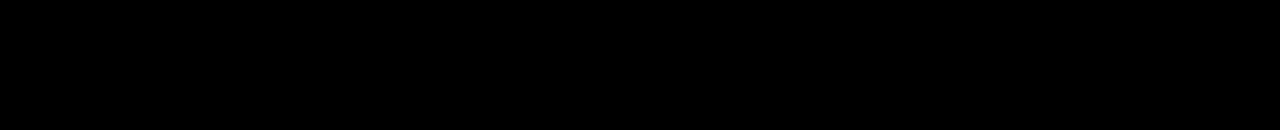
==== commit 763dcb23: "Update index.html" ====
--- a/index.html
+++ b/index.html
@@ -10,9 +10,9 @@
   <title>Document</title>
 </head>
 
-<body>
+<body style="width: 100%; height: 100vh;">
   <header>
-    <div style="text-align: center; width: 100%; height: 100vh;" class="c"> <!-- Los elementos dentro del div se centraron -->
+    <div style="text-align: center;" class="c"> <!-- Los elementos dentro del div se centraron -->
       <img src="/imagenes/Taylor-Swift-Logo-20230.png" alt="taylorswift" width="30%">
       <!-- Se insertó una imagen para el encabezado -->
     </div>
